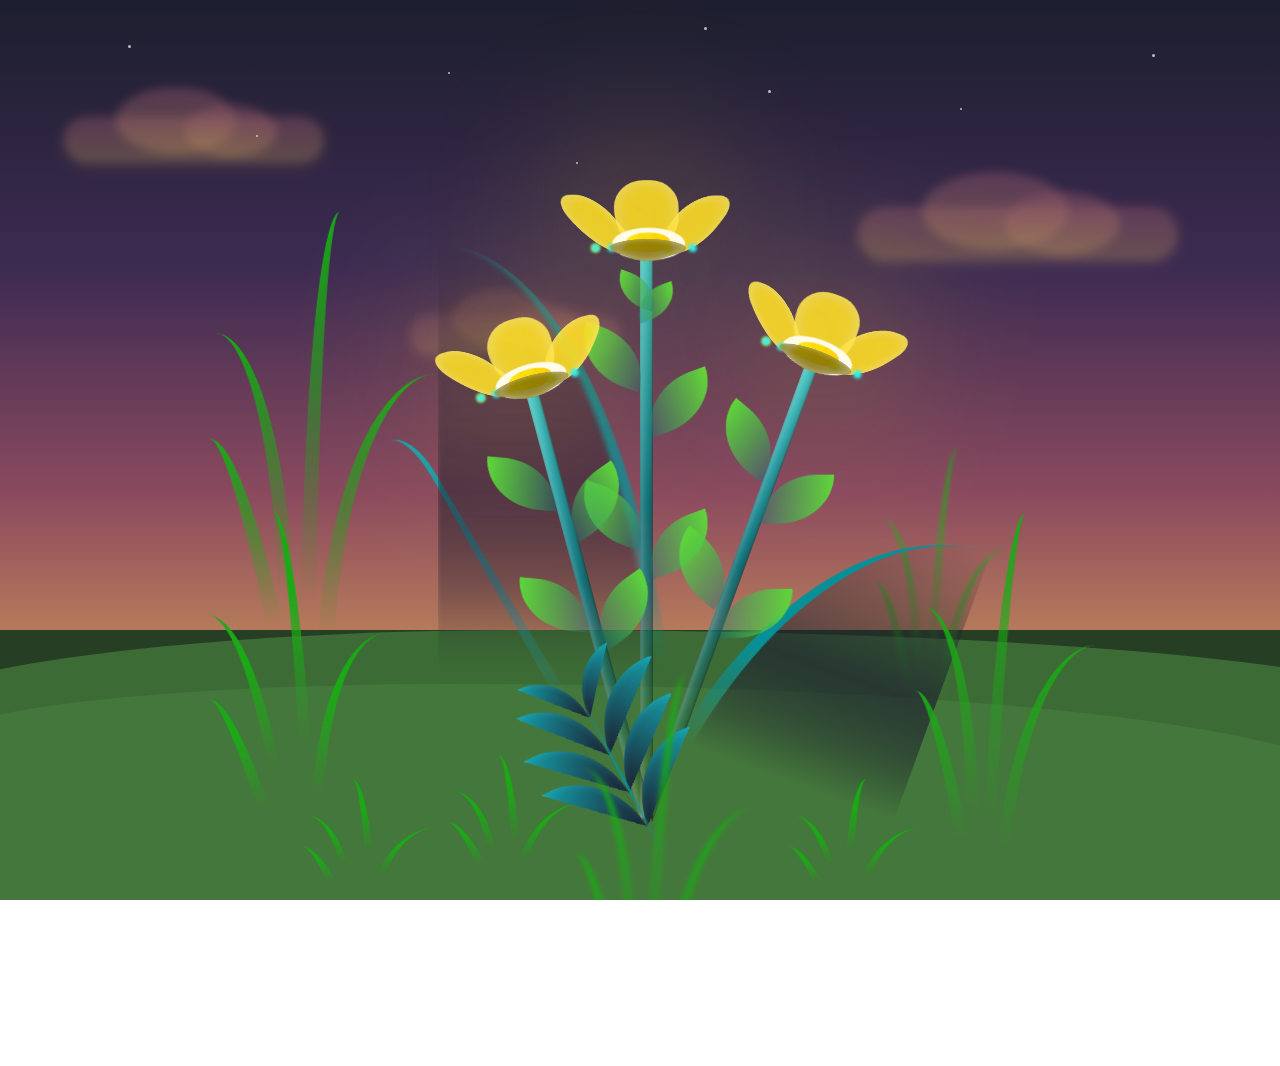
==== flower.html @ b4fe041b "feat: initialize flower garden project with CSS animations and interactive layout structure" ====
<!DOCTYPE html>
<html lang="es">

<head>
  <meta charset="UTF-8">
  <meta name="viewport" content="width=device-width, initial-scale=1.0">
  <meta name="description" content="Un jardín de flores amarillas que crecen solo para ti.">
  <title>Flores para ti 🌼</title>
  <link rel="stylesheet" href="css/flower.css">
  <link rel="preconnect" href="https://fonts.googleapis.com">
  <link rel="preconnect" href="https://fonts.gstatic.com" crossorigin>
  <link
    href="https://fonts.googleapis.com/css2?family=Outfit:wght@300;400;600&family=Playfair+Display:ital,wght@0,500;1,500&display=swap"
    rel="stylesheet">
</head>

<body>
  <!-- ═══════════════════════════════════════════
       ESCENA DE FLORES — ESTILO DaniCodex
       Fondo: cielo atardecer + pasto
       3 flores principales + vegetación decorativa
       Luces flotantes + balanceo 3D
  ═══════════════════════════════════════════ -->

  <!-- Fade-in overlay -->
  <div class="fade-overlay fade-overlay--active" id="fade-overlay" aria-hidden="true"></div>

  <!-- Cielo con estrellas, nubes suaves y aves lejanas -->
  <div class="sky" aria-hidden="true">
    <!-- Nubes suaves de atardecer -->
    <div class="cloud cloud--1"></div>
    <div class="cloud cloud--2"></div>
    <div class="cloud cloud--3"></div>

    <!-- Estrellas sutiles -->
    <div class="star star--1"></div>
    <div class="star star--2"></div>
    <div class="star star--3"></div>
    <div class="star star--4"></div>
    <div class="star star--5"></div>
    <div class="star star--6"></div>
    <div class="star star--7"></div>
    <div class="star star--8"></div>

    <!-- Siluetas de aves a la distancia -->
    <div class="birds">
      <div class="bird bird--1"></div>
      <div class="bird bird--2"></div>
      <div class="bird bird--3"></div>
    </div>
  </div>

  <!-- Pasto decorativo -->
  <div class="grass" aria-hidden="true"></div>

  <!-- ═══ ESCENA DE FLORES ═══ -->
  <div class="flowers" aria-label="Jardín de flores amarillas">

    <!-- ═══ FLOR 1 (izquierda, ligeramente inclinada) ═══ -->
    <div class="flower flower--1">
      <!-- Pétalos + centro + brillo -->
      <div class="flower__leafs flower__leafs--1">
        <div class="flower__leaf flower__leaf--1"></div>
        <div class="flower__leaf flower__leaf--2"></div>
        <div class="flower__leaf flower__leaf--3"></div>
        <div class="flower__leaf flower__leaf--4"></div>
        <div class="flower__white-circle"></div>
        <!-- Luces flotantes -->
        <div class="flower__light flower__light--1"></div>
        <div class="flower__light flower__light--2"></div>
        <div class="flower__light flower__light--3"></div>
        <div class="flower__light flower__light--4"></div>
        <div class="flower__light flower__light--5"></div>
        <div class="flower__light flower__light--6"></div>
        <div class="flower__light flower__light--7"></div>
        <div class="flower__light flower__light--8"></div>
      </div>
      <!-- Tallo + hojas del tallo -->
      <div class="flower__line">
        <div class="flower__line__leaf flower__line__leaf--1"></div>
        <div class="flower__line__leaf flower__line__leaf--2"></div>
        <div class="flower__line__leaf flower__line__leaf--3"></div>
        <div class="flower__line__leaf flower__line__leaf--4"></div>
        <div class="flower__line__leaf flower__line__leaf--5"></div>
        <div class="flower__line__leaf flower__line__leaf--6"></div>
      </div>
    </div>

    <!-- ═══ FLOR 2 (derecha, inclinada) ═══ -->
    <div class="flower flower--2">
      <div class="flower__leafs flower__leafs--2">
        <div class="flower__leaf flower__leaf--1"></div>
        <div class="flower__leaf flower__leaf--2"></div>
        <div class="flower__leaf flower__leaf--3"></div>
        <div class="flower__leaf flower__leaf--4"></div>
        <div class="flower__white-circle"></div>
        <div class="flower__light flower__light--1"></div>
        <div class="flower__light flower__light--2"></div>
        <div class="flower__light flower__light--3"></div>
        <div class="flower__light flower__light--4"></div>
        <div class="flower__light flower__light--5"></div>
        <div class="flower__light flower__light--6"></div>
        <div class="flower__light flower__light--7"></div>
        <div class="flower__light flower__light--8"></div>
      </div>
      <div class="flower__line">
        <div class="flower__line__leaf flower__line__leaf--1"></div>
        <div class="flower__line__leaf flower__line__leaf--2"></div>
        <div class="flower__line__leaf flower__line__leaf--3"></div>
        <div class="flower__line__leaf flower__line__leaf--4"></div>
      </div>
    </div>

    <!-- ═══ FLOR 3 (izquierda, inclinada opuesta) ═══ -->
    <div class="flower flower--3">
      <div class="flower__leafs flower__leafs--3">
        <div class="flower__leaf flower__leaf--1"></div>
        <div class="flower__leaf flower__leaf--2"></div>
        <div class="flower__leaf flower__leaf--3"></div>
        <div class="flower__leaf flower__leaf--4"></div>
        <div class="flower__white-circle"></div>
        <div class="flower__light flower__light--1"></div>
        <div class="flower__light flower__light--2"></div>
        <div class="flower__light flower__light--3"></div>
        <div class="flower__light flower__light--4"></div>
        <div class="flower__light flower__light--5"></div>
        <div class="flower__light flower__light--6"></div>
        <div class="flower__light flower__light--7"></div>
        <div class="flower__light flower__light--8"></div>
      </div>
      <div class="flower__line">
        <div class="flower__line__leaf flower__line__leaf--1"></div>
        <div class="flower__line__leaf flower__line__leaf--2"></div>
        <div class="flower__line__leaf flower__line__leaf--3"></div>
        <div class="flower__line__leaf flower__line__leaf--4"></div>
      </div>
    </div>

    <!-- ═══ VEGETACIÓN DECORATIVA ═══ -->

    <!-- Planta curvada larga a la izquierda -->
    <div class="grow-ans" style="--d: 1.2s">
      <div class="flower__g-long">
        <div class="flower__g-long__top"></div>
        <div class="flower__g-long__bottom"></div>
      </div>
    </div>

    <!-- Ramas curvadas grandes -->
    <div class="grow-ans" style="--d: 2.4s">
      <div class="flower__g-right flower__g-right--1">
        <div class="leaf"></div>
      </div>
    </div>
    <div class="grow-ans" style="--d: 2.8s">
      <div class="flower__g-right flower__g-right--2">
        <div class="leaf"></div>
      </div>
    </div>

    <!-- Planta frontal con hojas alternadas -->
    <div class="grow-ans" style="--d: 2.8s">
      <div class="flower__g-front">
        <div class="flower__g-front__leaf-wrapper flower__g-front__leaf-wrapper--1">
          <div class="flower__g-front__leaf"></div>
        </div>
        <div class="flower__g-front__leaf-wrapper flower__g-front__leaf-wrapper--2">
          <div class="flower__g-front__leaf"></div>
        </div>
        <div class="flower__g-front__leaf-wrapper flower__g-front__leaf-wrapper--3">
          <div class="flower__g-front__leaf"></div>
        </div>
        <div class="flower__g-front__leaf-wrapper flower__g-front__leaf-wrapper--4">
          <div class="flower__g-front__leaf"></div>
        </div>
        <div class="flower__g-front__leaf-wrapper flower__g-front__leaf-wrapper--5">
          <div class="flower__g-front__leaf"></div>
        </div>
        <div class="flower__g-front__leaf-wrapper flower__g-front__leaf-wrapper--6">
          <div class="flower__g-front__leaf"></div>
        </div>
        <div class="flower__g-front__leaf-wrapper flower__g-front__leaf-wrapper--7">
          <div class="flower__g-front__leaf"></div>
        </div>
        <div class="flower__g-front__leaf-wrapper flower__g-front__leaf-wrapper--8">
          <div class="flower__g-front__leaf"></div>
        </div>
        <div class="flower__g-front__line"></div>
      </div>
    </div>

    <!-- Tallos largos distribuidos como arbustos -->
    <div class="long-g long-g--0">
      <div class="grow-ans" style="--d: 3s">
        <div class="leaf leaf--0"></div>
      </div>
      <div class="grow-ans" style="--d: 2.2s">
        <div class="leaf leaf--1"></div>
      </div>
      <div class="grow-ans" style="--d: 3.4s">
        <div class="leaf leaf--2"></div>
      </div>
      <div class="grow-ans" style="--d: 3.6s">
        <div class="leaf leaf--3"></div>
      </div>
    </div>

    <div class="long-g long-g--1">
      <div class="grow-ans" style="--d: 3.6s">
        <div class="leaf leaf--0"></div>
      </div>
      <div class="grow-ans" style="--d: 3.8s">
        <div class="leaf leaf--1"></div>
      </div>
      <div class="grow-ans" style="--d: 4s">
        <div class="leaf leaf--2"></div>
      </div>
      <div class="grow-ans" style="--d: 4.2s">
        <div class="leaf leaf--3"></div>
      </div>
    </div>

    <div class="long-g long-g--2">
      <div class="grow-ans" style="--d: 4s">
        <div class="leaf leaf--0"></div>
      </div>
      <div class="grow-ans" style="--d: 4.2s">
        <div class="leaf leaf--1"></div>
      </div>
      <div class="grow-ans" style="--d: 4.4s">
        <div class="leaf leaf--2"></div>
      </div>
      <div class="grow-ans" style="--d: 4.6s">
        <div class="leaf leaf--3"></div>
      </div>
    </div>

    <div class="long-g long-g--3">
      <div class="grow-ans" style="--d: 4s">
        <div class="leaf leaf--0"></div>
      </div>
      <div class="grow-ans" style="--d: 4.2s">
        <div class="leaf leaf--1"></div>
      </div>
      <div class="grow-ans" style="--d: 3s">
        <div class="leaf leaf--2"></div>
      </div>
      <div class="grow-ans" style="--d: 3.6s">
        <div class="leaf leaf--3"></div>
      </div>
    </div>

    <div class="long-g long-g--4">
      <div class="grow-ans" style="--d: 4s">
        <div class="leaf leaf--0"></div>
      </div>
      <div class="grow-ans" style="--d: 4.2s">
        <div class="leaf leaf--1"></div>
      </div>
      <div class="grow-ans" style="--d: 3s">
        <div class="leaf leaf--2"></div>
      </div>
      <div class="grow-ans" style="--d: 3.6s">
        <div class="leaf leaf--3"></div>
      </div>
    </div>

    <div class="long-g long-g--5">
      <div class="grow-ans" style="--d: 4s">
        <div class="leaf leaf--0"></div>
      </div>
      <div class="grow-ans" style="--d: 4.2s">
        <div class="leaf leaf--1"></div>
      </div>
      <div class="grow-ans" style="--d: 3s">
        <div class="leaf leaf--2"></div>
      </div>
      <div class="grow-ans" style="--d: 3.6s">
        <div class="leaf leaf--3"></div>
      </div>
    </div>

    <div class="long-g long-g--6">
      <div class="grow-ans" style="--d: 4.2s">
        <div class="leaf leaf--0"></div>
      </div>
      <div class="grow-ans" style="--d: 4.4s">
        <div class="leaf leaf--1"></div>
      </div>
      <div class="grow-ans" style="--d: 4.6s">
        <div class="leaf leaf--2"></div>
      </div>
      <div class="grow-ans" style="--d: 4.8s">
        <div class="leaf leaf--3"></div>
      </div>
    </div>

    <div class="long-g long-g--7">
      <div class="grow-ans" style="--d: 3s">
        <div class="leaf leaf--0"></div>
      </div>
      <div class="grow-ans" style="--d: 3.2s">
        <div class="leaf leaf--1"></div>
      </div>
      <div class="grow-ans" style="--d: 3.5s">
        <div class="leaf leaf--2"></div>
      </div>
      <div class="grow-ans" style="--d: 3.6s">
        <div class="leaf leaf--3"></div>
      </div>
    </div>

  </div>

  <!-- Mensaje final -->
  <div class="final-message" id="final-message" aria-live="polite">
    <!-- ✏️ PERSONALIZA: Cambia tu mensaje final aquí -->
    <p class="final-message__text">Espero que este detalle alegre un poco tu dia </p>
  </div>

  <script src="js/anim.js"></script>
</body>

</html>
---- css/flower.css ----
/* ═══════════════════════════════════════════════════════
   flower.css — Escena de flores estilo DaniCodex
   Adaptado con paleta atardecer realista.
   
   TÉCNICAS CLAVE:
   - Pétalos 3D con rotateX/rotateY + perspective
   - Tallo que crece animando height (0→final)
   - Hojas en el tallo con border-radius asimétrico
   - Partículas luminosas flotando desde las flores
   - Vegetación decorativa: ramas curvadas + arbustos
   - Balanceo continuo con rotateX/rotateY
   ═══════════════════════════════════════════════════════ */

/* ─── VARIABLES ──────────────────────────────────────── */
:root {
  /* Paleta cielo atardecer — tonos realistas */
  --color-sky-top: #1c1e2e;
  --color-sky-mid: #3d2b52;
  --color-sky-low: #8b4a5e;
  --color-horizon: #c48a5a;
  --color-sun: #d4a95a;

  /* Color oscuro base (para fondos y sombras) */
  --dark-color: #1c1e2e;

  /* Pasto — tonos apagados */
  --color-grass-1: #263e23;
  --color-grass-2: #3d6b35;
  --color-grass-3: #4e8a45;

  /* Flor */
  --color-petal: #fddd25;
  /* Pétalos amarillos */
  --color-petal-shadow: #7c6901;
  /* Pétalo de sombra */
  --color-center-bg: #fff;
  /* Centro blanco */
  --color-center-pattern: #ffeb12;
  /* Patrón del centro */

  /* Vegetación */
  --color-stem: #14757a;
  /* Tallo oscuro */
  --color-stem-light: #39c6d6;
  /* Tallo claro */
  --color-leaf-green: #159faa;
  /* Hojas del tallo */
  --color-leaf-bright: #5ed639;
  /* Hojas claras */
  --color-leaf-dark: #079097;
  /* Ramas */
  --color-bush: #1aaa15;
  /* Arbustos */

  /* Luces */
  --color-light-warm: rgb(255, 251, 0);
  /* Luces cálidas */
  --color-light-cool: #23f0ff;
  /* Luces frías */

  /* Nubes y aves (detalles de fondo con mayor contraste y visibilidad) */
  --color-cloud-top: rgba(150, 85, 110, 0.45);
  /* Malva atardecer visible */
  --color-cloud-bottom: rgba(212, 169, 90, 0.32);
  /* Brillo cálido horizonte */
  --color-bird: rgba(25, 18, 35, 0.82);
  /* Silueta de ave nítida y visible */

  /* Estrellas */
  --color-star: rgba(255, 255, 255, 0.7);

  /* Texto */
  --color-text: #f0e6d3;
  --color-text-glow: rgba(212, 169, 90, 0.4);

  /* Tiempos */
  --fl-speed: 0.8s;
  /* Velocidad floración hojas tallo */
  --duration-message: 1.5s;

  /* Tipografía */
  --font-body: 'Outfit', sans-serif;
  --font-accent: 'Playfair Display', serif;
}

/* ─── RESET ──────────────────────────────────────────── */
*,
*::after,
*::before {
  padding: 0;
  margin: 0;
  box-sizing: border-box;
}

/* ─── BODY ───────────────────────────────────────────── */
html,
body {
  height: 100%;
  overflow: hidden;
}

body {
  font-family: var(--font-body);
  color: var(--color-text);
  display: flex;
  align-items: flex-end;
  justify-content: center;
  min-height: 100vh;
  background: linear-gradient(180deg,
      var(--color-sky-top) 0%,
      var(--color-sky-mid) 30%,
      var(--color-sky-low) 55%,
      var(--color-horizon) 75%,
      var(--color-sun) 100%);
  background-attachment: fixed;
  overflow: hidden;
  perspective: 1000px;
  /* Habilita 3D para los hijos */
}

/* ─── OVERLAY FADE-IN ────────────────────────────────── */
.fade-overlay {
  position: fixed;
  inset: 0;
  background: var(--dark-color);
  z-index: 999;
  pointer-events: none;
  opacity: 0;
  transition: opacity 0.8s ease;
}

.fade-overlay--active {
  opacity: 1;
}

/* ─── CIELO: ESTRELLAS ───────────────────────────────── */
.sky {
  position: fixed;
  inset: 0;
  pointer-events: none;
  z-index: 0;
}

.star {
  position: absolute;
  width: 3px;
  height: 3px;
  background: var(--color-star);
  border-radius: 50%;
  animation: twinkle 3s ease-in-out infinite alternate;
}

.star--1 {
  top: 5%;
  left: 10%;
  animation-delay: 0s;
}

.star--2 {
  top: 8%;
  left: 35%;
  animation-delay: 0.5s;
  width: 2px;
  height: 2px;
}

.star--3 {
  top: 3%;
  left: 55%;
  animation-delay: 1.2s;
}

.star--4 {
  top: 12%;
  left: 75%;
  animation-delay: 0.8s;
  width: 2px;
  height: 2px;
}

.star--5 {
  top: 6%;
  left: 90%;
  animation-delay: 1.5s;
}

.star--6 {
  top: 15%;
  left: 20%;
  animation-delay: 2s;
  width: 2px;
  height: 2px;
}

.star--7 {
  top: 10%;
  left: 60%;
  animation-delay: 0.3s;
}

.star--8 {
  top: 18%;
  left: 45%;
  animation-delay: 1.8s;
  width: 2px;
  height: 2px;
}

@keyframes twinkle {
  0% {
    opacity: 0.3;
    transform: scale(1);
  }

  100% {
    opacity: 1;
    transform: scale(1.3);
  }
}

/* ─── CIELO: NUBES DE ATARDECER (FORMAS ORGÁNICAS) ────── 
   Nubes esponjosas compuestas con cúpulas redondeadas 
   (::before y ::after) y gradientes cálidos de atardecer.
   ──────────────────────────────────────────────────────── */
.cloud {
  position: absolute;
  border-radius: 50px;
  background: linear-gradient(180deg,
      var(--color-cloud-top) 0%,
      var(--color-cloud-bottom) 100%);
  filter: blur(5px);
  pointer-events: none;
  opacity: 0.92;
  box-shadow: 0 4px 18px rgba(195, 125, 85, 0.15);
}

/* Lóbulos redondeados que dan volumen y forma de nube real */
.cloud::before {
  content: '';
  position: absolute;
  bottom: 20%;
  left: 20%;
  width: 46%;
  height: 145%;
  background: inherit;
  border-radius: 50%;
}

.cloud::after {
  content: '';
  position: absolute;
  bottom: 12%;
  right: 18%;
  width: 36%;
  height: 115%;
  background: inherit;
  border-radius: 50%;
}

/* Nube 1: zona media-alta izquierda */
.cloud--1 {
  top: 13%;
  left: 5%;
  width: clamp(160px, 24vw, 260px);
  height: clamp(30px, 4.2vw, 46px);
  animation: cloudDrift1 45s ease-in-out infinite alternate;
}

/* Nube 2: más ancha, zona media derecha */
.cloud--2 {
  top: 23%;
  right: 8%;
  width: clamp(190px, 28vw, 320px);
  height: clamp(36px, 5vw, 54px);
  animation: cloudDrift2 55s ease-in-out infinite alternate;
}

/* Nube 3: suave, flotando en plano medio */
.cloud--3 {
  top: 35%;
  left: 32%;
  width: clamp(130px, 19vw, 210px);
  height: clamp(26px, 3.8vw, 40px);
  opacity: 0.75;
  animation: cloudDrift3 40s ease-in-out infinite alternate;
}

@keyframes cloudDrift1 {
  0% {
    transform: translateX(0);
  }

  100% {
    transform: translateX(45px);
  }
}

@keyframes cloudDrift2 {
  0% {
    transform: translateX(0);
  }

  100% {
    transform: translateX(-40px);
  }
}

@keyframes cloudDrift3 {
  0% {
    transform: translateX(0);
  }

  100% {
    transform: translateX(30px);
  }
}

/* ─── CIELO: SILUETAS DE AVES A LA DISTANCIA ─────────── 
   Siluetas oscuras y nítidas en formación de vuelo.
   Aleteo visible con sombra sutil para contraste.
   ──────────────────────────────────────────────────────── */
.birds {
  position: absolute;
  inset: 0;
  pointer-events: none;
  overflow: hidden;
  z-index: 1;
}

.bird {
  position: absolute;
  width: 18px;
  height: 10px;
  opacity: 0;
  animation: birdFlight 28s linear infinite;
  filter: drop-shadow(0 1px 2px rgba(0, 0, 0, 0.35));
}

/* Alas dibujadas con bordes curvados y trazo más visible */
.bird::before,
.bird::after {
  content: '';
  position: absolute;
  top: 0;
  width: 9px;
  height: 6px;
  border-top: 2.2px solid var(--color-bird);
  border-radius: 50% 50% 0 0;
}

/* Ala izquierda */
.bird::before {
  left: 0;
  transform-origin: right bottom;
  animation: birdFlapLeft 0.65s ease-in-out infinite alternate;
}

/* Ala derecha */
.bird::after {
  right: 0;
  transform-origin: left bottom;
  animation: birdFlapRight 0.65s ease-in-out infinite alternate;
}

/* Formación escalonada */
.bird--1 {
  top: 15%;
  --bird-scale: 1;
  animation-delay: 0s;
}

.bird--2 {
  top: 18%;
  --bird-scale: 0.78;
  animation-delay: 1.4s;
}

.bird--3 {
  top: 13.5%;
  --bird-scale: 0.6;
  animation-delay: 2.8s;
}

/* Aleteo */
@keyframes birdFlapLeft {
  0% {
    transform: rotate(-24deg);
  }

  100% {
    transform: rotate(26deg);
  }
}

@keyframes birdFlapRight {
  0% {
    transform: rotate(24deg);
  }

  100% {
    transform: rotate(-26deg);
  }
}

/* Desplazamiento horizontal a través del cielo con buena visibilidad */
@keyframes birdFlight {
  0% {
    left: -40px;
    opacity: 0;
    transform: translateY(0) scale(var(--bird-scale, 1));
  }

  6% {
    opacity: 0.95;
  }

  50% {
    transform: translateY(-14px) scale(var(--bird-scale, 1));
  }

  92% {
    opacity: 0.95;
  }

  100% {
    left: 105vw;
    opacity: 0;
    transform: translateY(8px) scale(var(--bird-scale, 1));
  }
}

/* ─── PASTO ──────────────────────────────────────────── */
.grass {
  position: fixed;
  bottom: 0;
  left: 0;
  right: 0;
  height: 30vh;
  z-index: 1;
  pointer-events: none;
  background: var(--color-grass-1);
}

.grass::before {
  content: '';
  position: absolute;
  bottom: 0;
  left: -10%;
  width: 120%;
  height: 100%;
  background: var(--color-grass-2);
  border-radius: 60% 80% 0 0 / 50% 40% 0 0;
}

.grass::after {
  content: '';
  position: absolute;
  bottom: 0;
  left: -5%;
  width: 110%;
  height: 80%;
  background: var(--color-grass-3);
  border-radius: 40% 70% 0 0 / 30% 50% 0 0;
  opacity: 0.4;
}


/* ═══════════════════════════════════════════════════════
   FLORES PRINCIPALES
   Cada flor tiene: pétalos 3D + centro texturizado +
   luces flotantes + tallo que crece + hojas del tallo
   ═══════════════════════════════════════════════════════ */

.flowers {
  position: relative;
  transform: scale(0.9);
  z-index: 2;
}

@media (max-width: 600px) {
  .flowers {
    transform: scale(1.0);
    margin-bottom: 35%;
  }
}

/* ─── Contenedor de cada flor ────────────────────────── */
.flower {
  position: absolute;
  bottom: 10vmin;
  transform-origin: bottom center;
  z-index: 10;
}

/* ─── FLOR 1 — central, balanceo suave ───────────────── */
.flower--1 {
  animation: moving-flower-1 4s linear infinite;
}

.flower--1 .flower__line {
  height: 70vmin;
  animation-delay: 0.3s;
}

.flower--1 .flower__line__leaf--1 {
  animation: blooming-leaf-right var(--fl-speed) 1.6s backwards;
}

.flower--1 .flower__line__leaf--2 {
  animation: blooming-leaf-right var(--fl-speed) 1.4s backwards;
}

.flower--1 .flower__line__leaf--3 {
  animation: blooming-leaf-left var(--fl-speed) 1.2s backwards;
}

.flower--1 .flower__line__leaf--4 {
  animation: blooming-leaf-left var(--fl-speed) 1s backwards;
}

.flower--1 .flower__line__leaf--5 {
  animation: blooming-leaf-right var(--fl-speed) 1.8s backwards;
}

.flower--1 .flower__line__leaf--6 {
  animation: blooming-leaf-left var(--fl-speed) 2s backwards;
}

/* ─── FLOR 2 — derecha, inclinada ────────────────────── */
.flower--2 {
  left: 50%;
  transform: rotate(20deg);
  animation: moving-flower-2 4s linear infinite;
}

.flower--2 .flower__line {
  height: 60vmin;
  animation-delay: 0.6s;
}

.flower--2 .flower__line__leaf--1 {
  animation: blooming-leaf-right var(--fl-speed) 1.9s backwards;
}

.flower--2 .flower__line__leaf--2 {
  animation: blooming-leaf-right var(--fl-speed) 1.7s backwards;
}

.flower--2 .flower__line__leaf--3 {
  animation: blooming-leaf-left var(--fl-speed) 1.5s backwards;
}

.flower--2 .flower__line__leaf--4 {
  animation: blooming-leaf-left var(--fl-speed) 1.3s backwards;
}

/* ─── FLOR 3 — izquierda, inclinada opuesta ──────────── */
.flower--3 {
  left: 50%;
  transform: rotate(-15deg);
  animation: moving-flower-3 4s linear infinite;
}

.flower--3 .flower__line {
  animation-delay: 0.9s;
}

.flower--3 .flower__line__leaf--1 {
  animation: blooming-leaf-right var(--fl-speed) 2.5s backwards;
}

.flower--3 .flower__line__leaf--2 {
  animation: blooming-leaf-right var(--fl-speed) 2.3s backwards;
}

.flower--3 .flower__line__leaf--3 {
  animation: blooming-leaf-left var(--fl-speed) 2.1s backwards;
}

.flower--3 .flower__line__leaf--4 {
  animation: blooming-leaf-left var(--fl-speed) 1.9s backwards;
}


/* ═══════════════════════════════════════════════════════
   PÉTALOS 3D
   4 pétalos por flor + 1 pétalo de sombra.
   Usan rotateX/rotateY para crear profundidad 3D.
   El contenedor .flower__leafs escala de 0→1 (blooming).
   ═══════════════════════════════════════════════════════ */

.flower__leafs {
  position: relative;
  animation: blooming-flower 2s backwards;
}

/* Retraso escalonado por flor */
.flower__leafs--1 {
  animation-delay: 1.1s;
}

.flower__leafs--2 {
  animation-delay: 1.4s;
}

.flower__leafs--3 {
  animation-delay: 1.7s;
}

/* Brillo difuso detrás de la flor (pseudo-elemento) */
.flower__leafs::after {
  content: "";
  position: absolute;
  left: 0;
  top: 0;
  transform: translate(-50%, -100%);
  width: 8vmin;
  height: 8vmin;
  background-color: var(--color-petal);
  filter: blur(10vmin);
}

/* ─── Cada pétalo ─────────────────────────────────────── 
   Forma orgánica con border-radius asimétrico.
   rotateX/rotateY crean la perspectiva 3D.
   ──────────────────────────────────────────────────────── */
.flower__leaf {
  position: absolute;
  bottom: 0;
  left: 50%;
  width: 8vmin;
  height: 11vmin;
  border-radius: 51% 49% 47% 53% / 44% 45% 55% 69%;
  background-color: var(--color-petal);
  transform-origin: bottom center;
  opacity: 0.9;
  box-shadow: inset 0 0 2vmin rgba(255, 255, 255, 0.5);
}

/* Pétalo 1: frente-derecha */
.flower__leaf--1 {
  transform: translate(-10%, 1%) rotateY(40deg) rotateX(-50deg);
}

/* Pétalo 2: arriba-centro */
.flower__leaf--2 {
  transform: translate(-50%, -4%) rotateX(40deg);
}

/* Pétalo 3: frente-izquierda */
.flower__leaf--3 {
  transform: translate(-90%, 0%) rotateY(45deg) rotateX(50deg);
}

/* Pétalo 4: sombra inferior (más oscuro, más pequeño) */
.flower__leaf--4 {
  width: 8vmin;
  height: 8vmin;
  transform-origin: bottom left;
  border-radius: 4vmin 10vmin 4vmin 4vmin;
  transform: translate(0%, 18%) rotateX(70deg) rotate(-43deg);
  background-color: var(--color-petal-shadow);
  z-index: 1;
  opacity: 0.8;
}


/* ═══════════════════════════════════════════════════════
   CENTRO DE LA FLOR
   Círculo blanco con textura de líneas finas
   (repeating-linear-gradient) simulando semillas.
   ═══════════════════════════════════════════════════════ */

.flower__white-circle {
  position: absolute;
  left: -3.5vmin;
  top: -3vmin;
  width: 9vmin;
  height: 4vmin;
  border-radius: 50%;
  background-color: var(--color-center-bg);
}

.flower__white-circle::after {
  content: "";
  position: absolute;
  left: 50%;
  top: 45%;
  transform: translate(-50%, -50%);
  width: 60%;
  height: 60%;
  border-radius: inherit;
  background-image:
    repeating-linear-gradient(135deg, rgba(0, 0, 0, 0.03) 0px, rgba(0, 0, 0, 0.03) 1px, transparent 1px, transparent 12px),
    repeating-linear-gradient(45deg, rgba(0, 0, 0, 0.03) 0px, rgba(0, 0, 0, 0.03) 1px, transparent 1px, transparent 12px),
    repeating-linear-gradient(67.5deg, rgba(0, 0, 0, 0.03) 0px, rgba(0, 0, 0, 0.03) 1px, transparent 1px, transparent 12px),
    linear-gradient(90deg, var(--color-center-pattern), #ffce00);
}


/* ═══════════════════════════════════════════════════════
   TALLO
   Crece de 0→height con la animación grow-flower-tree.
   Gradiente lateral para dar volumen cilíndrico.
   ═══════════════════════════════════════════════════════ */

.flower__line {
  height: 55vmin;
  width: 1.5vmin;
  background-image:
    linear-gradient(to left, rgba(0, 0, 0, 0.2), transparent, rgba(255, 255, 255, 0.2)),
    linear-gradient(to top, transparent 10%, var(--color-stem), var(--color-stem-light));
  box-shadow: inset 0 0 2px rgba(0, 0, 0, 0.5);
  animation: grow-flower-tree 4s backwards;
}


/* ═══════════════════════════════════════════════════════
   HOJAS DEL TALLO
   Formas redondeadas con border-radius grandes,
   alternando izquierda y derecha a distintas alturas.
   ═══════════════════════════════════════════════════════ */

.flower__line__leaf {
  --w: 7vmin;
  --h: calc(var(--w) + 2vmin);
  position: absolute;
  top: 20%;
  left: 90%;
  width: var(--w);
  height: var(--h);
  border-top-right-radius: var(--h);
  border-bottom-left-radius: var(--h);
  background-image: linear-gradient(to top, rgba(20, 117, 122, 0.4), var(--color-leaf-bright));
}

/* Hojas derechas */
.flower__line__leaf--1 {
  transform: rotate(70deg) rotateY(30deg);
}

.flower__line__leaf--2 {
  top: 45%;
  transform: rotate(70deg) rotateY(30deg);
}

.flower__line__leaf--5 {
  top: 0;
  transform-origin: left;
  transform: rotate(70deg) rotateY(30deg) scale(0.6);
}

/* Hojas izquierdas (espejo) */
.flower__line__leaf--3,
.flower__line__leaf--4,
.flower__line__leaf--6 {
  border-top-right-radius: 0;
  border-bottom-left-radius: 0;
  border-top-left-radius: var(--h);
  border-bottom-right-radius: var(--h);
  left: -460%;
  top: 12%;
  transform: rotate(-70deg) rotateY(30deg);
}

.flower__line__leaf--4 {
  top: 40%;
}

.flower__line__leaf--6 {
  top: -2%;
  left: -450%;
  transform-origin: right;
  transform: rotate(-70deg) rotateY(30deg) scale(0.6);
}


/* ═══════════════════════════════════════════════════════
   LUCES FLOTANTES
   Partículas luminosas que suben flotando desde la flor.
   Colores alternos: cálido (amarillo) y frío (cyan).
   ═══════════════════════════════════════════════════════ */

.flower__light {
  position: absolute;
  bottom: 0;
  width: 1vmin;
  height: 1vmin;
  background-color: var(--color-light-warm);
  border-radius: 50%;
  filter: blur(0.2vmin);
  animation: light-ans 4s linear infinite backwards;
}

.flower__light:nth-child(odd) {
  background-color: var(--color-light-cool);
}

.flower__light--1 {
  left: -2vmin;
  animation-delay: 1s;
}

.flower__light--2 {
  left: 3vmin;
  animation-delay: 0.5s;
}

.flower__light--3 {
  left: -6vmin;
  animation-delay: 0.3s;
}

.flower__light--4 {
  left: 6vmin;
  animation-delay: 0.9s;
}

.flower__light--5 {
  left: -1vmin;
  animation-delay: 1.5s;
}

.flower__light--6 {
  left: -4vmin;
  animation-delay: 3s;
}

.flower__light--7 {
  left: 3vmin;
  animation-delay: 2s;
}

.flower__light--8 {
  left: -6vmin;
  animation-delay: 3.5s;
}


/* ═══════════════════════════════════════════════════════
   VEGETACIÓN DECORATIVA
   Ramas curvadas, plantas frontales, arbustos —
   dan la sensación de un jardín completo.
   ═══════════════════════════════════════════════════════ */

/* ─── Planta curvada larga (izquierda) ───────────────── */
.flower__g-long {
  --w: 2vmin;
  --h: 6vmin;
  --c: var(--color-leaf-green);
  position: absolute;
  bottom: 10vmin;
  left: -3vmin;
  transform-origin: bottom center;
  transform: rotate(-30deg) rotateY(-20deg);
  display: flex;
  flex-direction: column;
  align-items: flex-end;
  animation: flower-g-long-ans 3s linear infinite;
}

.flower__g-long__top {
  width: calc(var(--w) + 1vmin);
  height: var(--h);
  border-top-right-radius: 100%;
  border-right: 0.7vmin solid var(--c);
  transform: translate(-0.7vmin, 1vmin);
}

.flower__g-long__bottom {
  width: var(--w);
  height: 50vmin;
  transform-origin: bottom center;
  background-image: linear-gradient(to top, transparent 30%, var(--c));
  box-shadow: inset 0 0 2px rgba(0, 0, 0, 0.5);
  clip-path: polygon(35% 0, 65% 1%, 100% 100%, 0% 100%);
}

/* ─── Ramas curvadas grandes ─────────────────────────── */
.flower__g-right {
  position: absolute;
  bottom: 6vmin;
  left: -2vmin;
  transform-origin: bottom left;
  transform: rotate(20deg);
}

.flower__g-right .leaf {
  width: 30vmin;
  height: 50vmin;
  border-top-left-radius: 100%;
  border-left: 2vmin solid var(--color-leaf-dark);
  background-image: linear-gradient(to bottom, transparent, var(--dark-color) 60%);
  -webkit-mask-image: linear-gradient(to top, transparent 30%, var(--color-leaf-dark) 60%);
  mask-image: linear-gradient(to top, transparent 30%, var(--color-leaf-dark) 60%);
}

.flower__g-right--1 {
  animation: flower-g-right-ans 2.5s linear infinite;
}

.flower__g-right--2 {
  left: 5vmin;
  transform: rotateY(-180deg);
  animation: flower-g-right-ans--2 3s linear infinite;
}

.flower__g-right--2 .leaf {
  height: 75vmin;
  filter: blur(0.3vmin);
  opacity: 0.8;
}

/* ─── Planta frontal con hojas alternadas ────────────── */
.flower__g-front {
  position: absolute;
  bottom: 6vmin;
  left: 2.5vmin;
  z-index: 100;
  transform-origin: bottom center;
  transform: rotate(-28deg) rotateY(30deg) scale(1.04);
  animation: flower__g-front-ans 2s linear infinite;
}

.flower__g-front__line {
  width: 0.3vmin;
  height: 20vmin;
  background-image: linear-gradient(to top, transparent, var(--color-leaf-dark), transparent);
  position: relative;
}

.flower__g-front__leaf-wrapper {
  position: absolute;
  top: 0;
  left: 0;
  transform-origin: bottom left;
  transform: rotate(10deg);
}

.flower__g-front__leaf-wrapper:nth-child(even) {
  left: 0;
  transform: rotateY(-180deg) rotate(5deg);
  animation: flower__g-front__leaf-left-ans 1s ease-in backwards;
}

.flower__g-front__leaf-wrapper:nth-child(odd) {
  animation: flower__g-front__leaf-ans 1s ease-in backwards;
}

.flower__g-front__leaf-wrapper--1 {
  top: -8vmin;
  transform: scale(0.7);
  animation: flower__g-front__leaf-ans 1s 5.5s ease-in backwards !important;
}

.flower__g-front__leaf-wrapper--2 {
  top: -8vmin;
  transform: rotateY(-180deg) scale(0.7) !important;
  animation: flower__g-front__leaf-left-ans-2 1s 5.2s ease-in backwards !important;
}

.flower__g-front__leaf-wrapper--3 {
  top: -3vmin;
  animation: flower__g-front__leaf-ans 1s 4.9s ease-in backwards !important;
}

.flower__g-front__leaf-wrapper--4 {
  top: -3vmin;
  transform: rotateY(-180deg) scale(0.9) !important;
  animation: flower__g-front__leaf-left-ans-2 1s 4.6s ease-in backwards !important;
}

.flower__g-front__leaf-wrapper--5,
.flower__g-front__leaf-wrapper--6 {
  top: 2vmin;
}

.flower__g-front__leaf-wrapper--5 {
  animation-delay: 4.3s !important;
}

.flower__g-front__leaf-wrapper--6 {
  animation-delay: 4.1s !important;
}

.flower__g-front__leaf-wrapper--7,
.flower__g-front__leaf-wrapper--8 {
  top: 6.5vmin;
}

.flower__g-front__leaf-wrapper--7 {
  animation-delay: 3.8s !important;
}

.flower__g-front__leaf-wrapper--8 {
  animation-delay: 3.5s !important;
}

.flower__g-front__leaf {
  width: 10vmin;
  height: 10vmin;
  border-radius: 100% 0% 0% 100% / 100% 100% 0% 0%;
  box-shadow: inset 0 2px 1vmin hsla(184deg, 97%, 58%, 0.2);
  background-image:
    linear-gradient(to bottom left, transparent, var(--dark-color)),
    linear-gradient(to bottom right, var(--color-leaf-green) 50%, transparent 50%);
  -webkit-mask-image: linear-gradient(to bottom right, var(--color-leaf-green) 50%, transparent 50%);
  mask-image: linear-gradient(to bottom right, var(--color-leaf-green) 50%, transparent 50%);
}


/* ─── Arbustos de hojas alargadas (long-g) ───────────── */
.long-g {
  position: absolute;
  bottom: 25vmin;
  left: -42vmin;
  transform-origin: bottom left;
}

.long-g .leaf {
  --w: 15vmin;
  --h: 40vmin;
  --c: var(--color-bush);
  position: absolute;
  bottom: 0;
  width: var(--w);
  height: var(--h);
  border-top-left-radius: 100%;
  border-left: 2vmin solid var(--c);
  -webkit-mask-image: linear-gradient(to top, transparent 20%, var(--dark-color));
  mask-image: linear-gradient(to top, transparent 20%, var(--dark-color));
  transform-origin: bottom center;
}

.long-g .leaf--0 {
  left: 2vmin;
  animation: leaf-ans-1 4s linear infinite;
}

.long-g .leaf--1 {
  --w: 5vmin;
  --h: 60vmin;
  animation: leaf-ans-1 4s linear infinite;
}

.long-g .leaf--2 {
  --w: 10vmin;
  --h: 40vmin;
  left: -0.5vmin;
  bottom: 5vmin;
  transform-origin: bottom left;
  transform: rotateY(-180deg);
  animation: leaf-ans-2 3s linear infinite;
}

.long-g .leaf--3 {
  --w: 5vmin;
  --h: 30vmin;
  left: -1vmin;
  bottom: 3.2vmin;
  transform-origin: bottom left;
  transform: rotate(-10deg) rotateY(-180deg);
  animation: leaf-ans-3 3s linear infinite;
}

/* Posiciones de cada arbusto */
.long-g--1 {
  bottom: 0;
  transform: scale(0.8) rotate(-5deg);
}

.long-g--1 .leaf {
  -webkit-mask-image: linear-gradient(to top, transparent 40%, var(--color-leaf-dark) 80%) !important;
}

.long-g--1 .leaf--1 {
  --w: 5vmin;
  --h: 60vmin;
  left: -2vmin;
  transform: rotate(3deg) rotateY(-180deg);
}

.long-g--2,
.long-g--3 {
  bottom: -3vmin;
  left: -35vmin;
  transform-origin: center;
  transform: scale(0.6) rotateX(60deg);
}

.long-g--2 .leaf,
.long-g--3 .leaf {
  -webkit-mask-image: linear-gradient(to top, transparent 50%, var(--color-leaf-dark) 80%) !important;
}

.long-g--2 .leaf--1,
.long-g--3 .leaf--1 {
  left: -1vmin;
  transform: rotateY(-180deg);
}

.long-g--3 {
  left: -17vmin;
  bottom: 0;
}

.long-g--3 .leaf {
  -webkit-mask-image: linear-gradient(to top, transparent 40%, var(--color-leaf-dark) 80%) !important;
}

.long-g--4 {
  left: 25vmin;
  bottom: -3vmin;
  transform-origin: center;
  transform: scale(0.6) rotateX(60deg);
}

.long-g--4 .leaf {
  -webkit-mask-image: linear-gradient(to top, transparent 50%, var(--color-leaf-dark) 80%) !important;
}

.long-g--5 {
  left: 42vmin;
  bottom: 0;
  transform: scale(0.8) rotate(2deg);
}

.long-g--6 {
  left: 0;
  bottom: -20vmin;
  z-index: 100;
  filter: blur(0.3vmin);
  transform: scale(0.8) rotate(2deg);
}

.long-g--7 {
  left: 35vmin;
  bottom: 20vmin;
  z-index: -1;
  filter: blur(0.3vmin);
  transform: scale(0.6) rotate(2deg);
  opacity: 0.7;
}


/* ═══════════════════════════════════════════════════════
   ANIMACIÓN GENÉRICA grow-ans
   Usada por la vegetación decorativa con --d como delay.
   ═══════════════════════════════════════════════════════ */

.grow-ans {
  animation: grow-ans 2s var(--d) backwards;
}


/* ═══════════════════════════════════════════════════════
   TODOS LOS @KEYFRAMES
   ═══════════════════════════════════════════════════════ */

/* Tallo crece (height: 0 → auto) */
@keyframes grow-flower-tree {
  0% {
    height: 0;
    border-radius: 1vmin;
  }
}

/* Flor se abre (scale: 0 → 1) */
@keyframes blooming-flower {
  0% {
    transform: scale(0);
  }
}

/* Hojas del tallo salen (scale: 0 → final) */
@keyframes blooming-leaf-right {
  0% {
    transform-origin: left;
    transform: rotate(70deg) rotateY(30deg) scale(0);
  }
}

@keyframes blooming-leaf-left {
  0% {
    transform-origin: right;
    transform: rotate(-70deg) rotateY(30deg) scale(0);
  }
}

/* Luces flotantes suben serpenteando */
@keyframes light-ans {
  0% {
    opacity: 0;
    transform: translateY(0);
  }

  25% {
    opacity: 1;
    transform: translateY(-5vmin) translateX(-2vmin);
  }

  50% {
    opacity: 1;
    transform: translateY(-15vmin) translateX(2vmin);
    filter: blur(0.2vmin);
  }

  75% {
    transform: translateY(-20vmin) translateX(-2vmin);
    filter: blur(0.2vmin);
  }

  100% {
    transform: translateY(-30vmin);
    opacity: 0;
    filter: blur(1vmin);
  }
}

/* Balanceo de flores */
@keyframes moving-flower-1 {

  0%,
  100% {
    transform: rotate(2deg);
  }

  50% {
    transform: rotate(-2deg);
  }
}

@keyframes moving-flower-2 {

  0%,
  100% {
    transform: rotate(18deg);
  }

  50% {
    transform: rotate(14deg);
  }
}

@keyframes moving-flower-3 {

  0%,
  100% {
    transform: rotate(-18deg);
  }

  50% {
    transform: rotate(-20deg) rotateY(-10deg);
  }
}

/* Balanceo de vegetación */
@keyframes flower-g-long-ans {

  0%,
  100% {
    transform: rotate(-30deg) rotateY(-20deg);
  }

  50% {
    transform: rotate(-32deg) rotateY(-20deg);
  }
}

@keyframes flower-g-right-ans {

  0%,
  100% {
    transform: rotate(20deg);
  }

  50% {
    transform: rotate(24deg) rotateX(-20deg);
  }
}

@keyframes flower-g-right-ans--2 {

  0%,
  100% {
    transform: rotateY(-180deg) rotate(0deg) rotateX(-20deg);
  }

  50% {
    transform: rotateY(-180deg) rotate(6deg) rotateX(-20deg);
  }
}

@keyframes flower__g-front-ans {

  0%,
  100% {
    transform: rotate(-28deg) rotateY(30deg) scale(1.04);
  }

  50% {
    transform: rotate(-35deg) rotateY(40deg) scale(1.04);
  }
}

/* Hojas de planta frontal */
@keyframes flower__g-front__leaf-ans {
  0% {
    transform: rotate(10deg) scale(0);
  }
}

@keyframes flower__g-front__leaf-left-ans {
  0% {
    transform: rotateY(-180deg) rotate(5deg) scale(0);
  }
}

@keyframes flower__g-front__leaf-left-ans-2 {
  0% {
    transform: rotateY(-180deg) scale(0);
  }
}

/* Arbustos balanceándose */
@keyframes leaf-ans-1 {

  0%,
  100% {
    transform: rotate(-5deg) scale(1);
  }

  50% {
    transform: rotate(5deg) scale(1.1);
  }
}

@keyframes leaf-ans-2 {

  0%,
  100% {
    transform: rotateY(-180deg) rotate(5deg);
  }

  50% {
    transform: rotateY(-180deg) rotate(0deg) scale(1.1);
  }
}

@keyframes leaf-ans-3 {

  0%,
  100% {
    transform: rotate(-10deg) rotateY(-180deg);
  }

  50% {
    transform: rotate(-20deg) rotateY(-180deg);
  }
}

/* Crecimiento genérico */
@keyframes grow-ans {
  0% {
    transform: scale(0);
    opacity: 0;
  }
}


/* ═══════════════════════════════════════════════════════
   MENSAJE FINAL + AUDIO TOGGLE
   ═══════════════════════════════════════════════════════ */

.final-message {
  position: fixed;
  bottom: 8vh;
  left: 50%;
  transform: translateX(-50%);
  z-index: 100;
  text-align: center;
  width: 90%;
  max-width: 500px;
  opacity: 0;
  transition: opacity var(--duration-message) ease;
  pointer-events: none;
}

.final-message--visible {
  opacity: 1;
  pointer-events: auto;
}

.final-message__text {
  font-family: var(--font-accent);
  font-size: clamp(1.2rem, 4vw, 1.8rem);
  font-weight: 500;
  font-style: italic;
  line-height: 1.6;
  text-shadow: 0 0 20px var(--color-text-glow);
}

.audio-toggle {
  position: fixed;
  top: 1.5rem;
  right: 1.5rem;
  z-index: 200;
  width: 48px;
  height: 48px;
  border: 1.5px solid rgba(255, 255, 255, 0.3);
  border-radius: 50%;
  background: rgba(0, 0, 0, 0.3);
  backdrop-filter: blur(8px);
  -webkit-backdrop-filter: blur(8px);
  cursor: pointer;
  display: flex;
  align-items: center;
  justify-content: center;
  transition: background 0.3s ease, transform 0.3s ease;
}

.audio-toggle:hover {
  background: rgba(0, 0, 0, 0.5);
  transform: scale(1.1);
}

.audio-toggle__icon {
  font-size: 1.3rem;
  line-height: 1;
}


/* ─── RESPONSIVE ─────────────────────────────────────── */
@media (max-width: 480px) {
  .grass {
    height: 25vh;
  }

  .final-message {
    bottom: 5vh;
  }

  .audio-toggle {
    top: 1rem;
    right: 1rem;
    width: 40px;
    height: 40px;
  }
}

/* ─── ACCESIBILIDAD: REDUCED MOTION ──────────────────── */
@media (prefers-reduced-motion: reduce) {

  *,
  *::before,
  *::after {
    animation-duration: 0.01ms !important;
    animation-iteration-count: 1 !important;
    transition-duration: 0.01ms !important;
  }
}
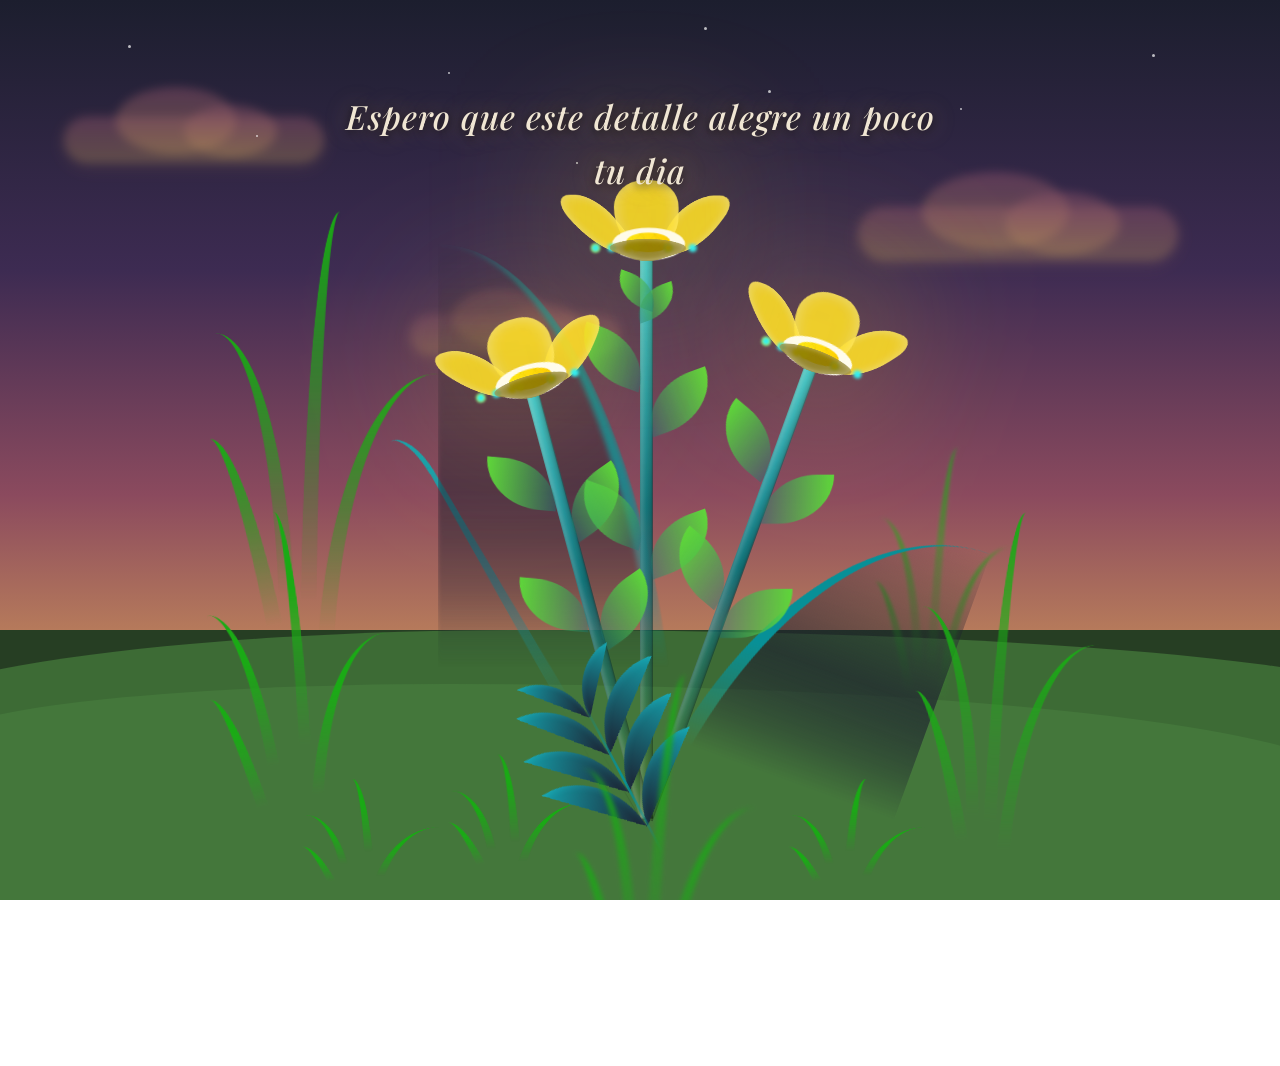
==== commit ea1cae2e: "feat: add versioning to stylesheet and script includes to force cache invalidation" ====
--- a/flower.html
+++ b/flower.html
@@ -6,7 +6,7 @@
   <meta name="viewport" content="width=device-width, initial-scale=1.0">
   <meta name="description" content="Un jardín de flores amarillas que crecen solo para ti.">
   <title>Flores para ti 🌼</title>
-  <link rel="stylesheet" href="css/flower.css">
+  <link rel="stylesheet" href="css/flower.css?v=2">
   <link rel="preconnect" href="https://fonts.googleapis.com">
   <link rel="preconnect" href="https://fonts.gstatic.com" crossorigin>
   <link
@@ -318,7 +318,7 @@
     <p class="final-message__text">Espero que este detalle alegre un poco tu dia </p>
   </div>
 
-  <script src="js/anim.js"></script>
+  <script src="js/anim.js?v=2"></script>
 </body>
 
 </html>
--- a/css/flower.css
+++ b/css/flower.css
@@ -1369,21 +1369,22 @@
 
 
 /* ═══════════════════════════════════════════════════════
-   MENSAJE FINAL + AUDIO TOGGLE
+   MENSAJE FINAL (Flotando en el cielo sobre las flores)
    ═══════════════════════════════════════════════════════ */
 
 .final-message {
   position: fixed;
-  bottom: 8vh;
+  top: 10vh;
   left: 50%;
   transform: translateX(-50%);
-  z-index: 100;
+  z-index: 1000;
   text-align: center;
   width: 90%;
-  max-width: 500px;
+  max-width: 600px;
   opacity: 0;
-  transition: opacity var(--duration-message) ease;
   pointer-events: none;
+  /* Animación CSS pura: se muestra a los 4.5s sin fallar */
+  animation: messageFadeIn 2s 4.5s ease-in-out forwards;
 }
 
 .final-message--visible {
@@ -1393,42 +1394,26 @@
 
 .final-message__text {
   font-family: var(--font-accent);
-  font-size: clamp(1.2rem, 4vw, 1.8rem);
+  font-size: clamp(1.3rem, 4.2vw, 2.1rem);
   font-weight: 500;
   font-style: italic;
   line-height: 1.6;
-  text-shadow: 0 0 20px var(--color-text-glow);
-}
-
-.audio-toggle {
-  position: fixed;
-  top: 1.5rem;
-  right: 1.5rem;
-  z-index: 200;
-  width: 48px;
-  height: 48px;
-  border: 1.5px solid rgba(255, 255, 255, 0.3);
-  border-radius: 50%;
-  background: rgba(0, 0, 0, 0.3);
-  backdrop-filter: blur(8px);
-  -webkit-backdrop-filter: blur(8px);
-  cursor: pointer;
-  display: flex;
-  align-items: center;
-  justify-content: center;
-  transition: background 0.3s ease, transform 0.3s ease;
-}
-
-.audio-toggle:hover {
-  background: rgba(0, 0, 0, 0.5);
-  transform: scale(1.1);
-}
-
-.audio-toggle__icon {
-  font-size: 1.3rem;
-  line-height: 1;
-}
-
+  color: var(--color-text);
+  text-shadow: 0 0 25px var(--color-text-glow), 0 2px 10px rgba(0, 0, 0, 0.7);
+  letter-spacing: 1px;
+}
+
+@keyframes messageFadeIn {
+  0% {
+    opacity: 0;
+    transform: translateX(-50%) translateY(15px);
+  }
+
+  100% {
+    opacity: 1;
+    transform: translateX(-50%) translateY(0);
+  }
+}
 
 /* ─── RESPONSIVE ─────────────────────────────────────── */
 @media (max-width: 480px) {
@@ -1437,14 +1422,12 @@
   }
 
   .final-message {
-    bottom: 5vh;
-  }
-
-  .audio-toggle {
-    top: 1rem;
-    right: 1rem;
-    width: 40px;
-    height: 40px;
+    top: 8vh;
+    width: 92%;
+  }
+
+  .final-message__text {
+    font-size: clamp(1.15rem, 5vw, 1.6rem);
   }
 }
 
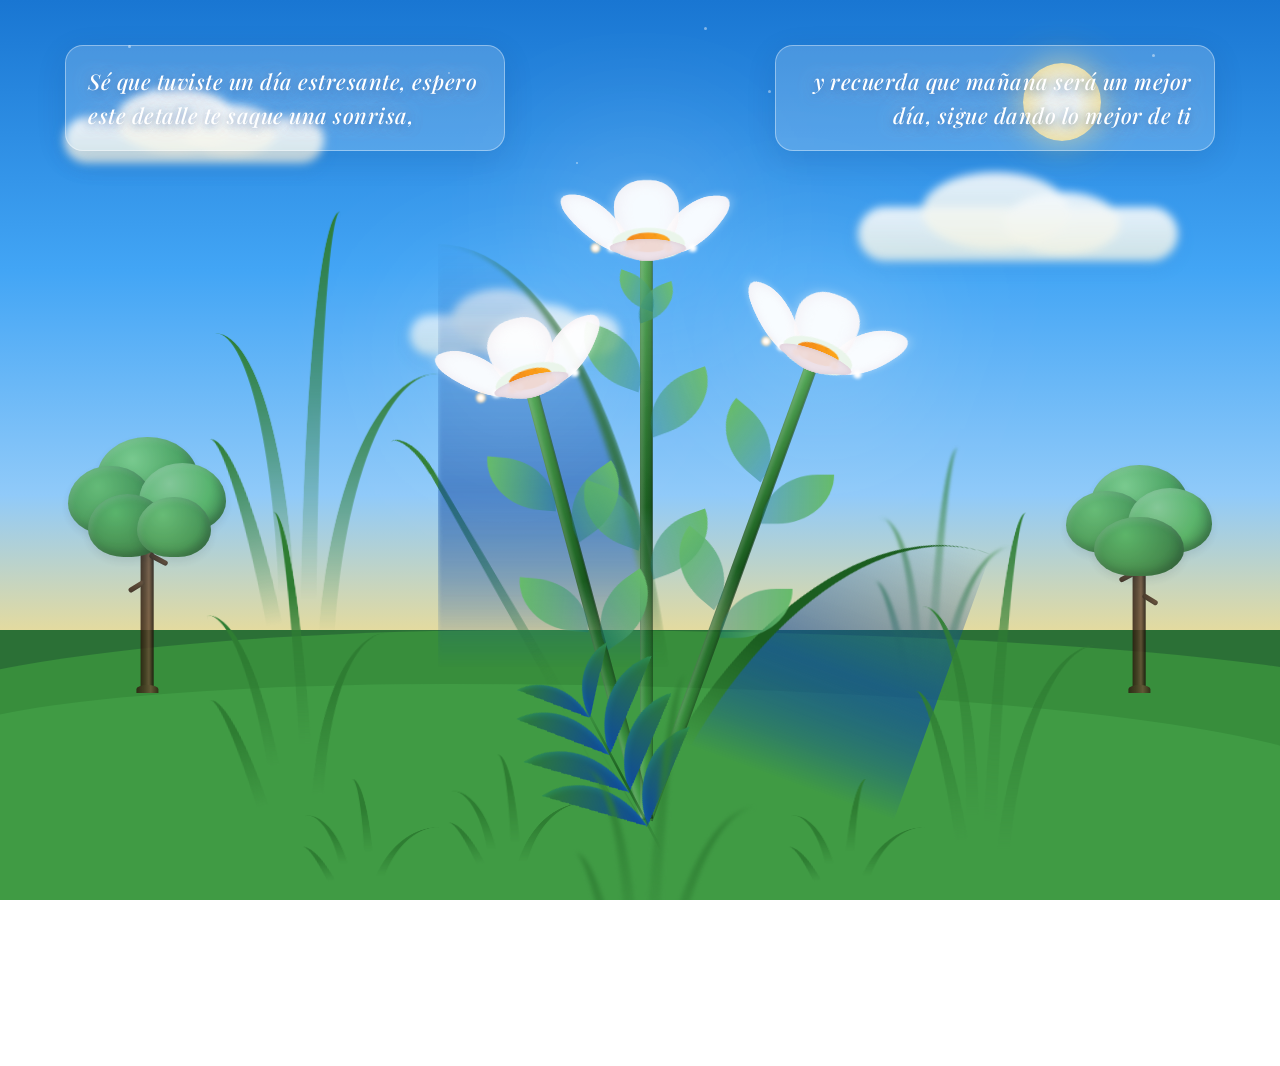
==== commit cb15468e: "feat: replace entrance page with lilies garden scene and stylesheets" ====
--- a/flower.html
+++ b/flower.html
@@ -4,9 +4,9 @@
 <head>
   <meta charset="UTF-8">
   <meta name="viewport" content="width=device-width, initial-scale=1.0">
-  <meta name="description" content="Un jardín de flores amarillas que crecen solo para ti.">
-  <title>Flores para ti 🌼</title>
-  <link rel="stylesheet" href="css/flower.css?v=2">
+  <meta name="description" content="Un hermoso jardín de lirios (Lilies) que crecen solo para ti bajo el sol.">
+  <title>Lilies para ti 🤍</title>
+  <link rel="stylesheet" href="css/flower.css?v=5">
   <link rel="preconnect" href="https://fonts.googleapis.com">
   <link rel="preconnect" href="https://fonts.gstatic.com" crossorigin>
   <link
@@ -17,22 +17,25 @@
 <body>
   <!-- ═══════════════════════════════════════════
        ESCENA DE FLORES — ESTILO DaniCodex
-       Fondo: cielo atardecer + pasto
-       3 flores principales + vegetación decorativa
+       Fondo: cielo soleado + pasto verde
+       3 flores principales estilo Lilies + vegetación
        Luces flotantes + balanceo 3D
   ═══════════════════════════════════════════ -->
 
-  <!-- Fade-in overlay -->
-  <div class="fade-overlay fade-overlay--active" id="fade-overlay" aria-hidden="true"></div>
-
-  <!-- Cielo con estrellas, nubes suaves y aves lejanas -->
+  <!-- Fade overlay -->
+  <div class="fade-overlay" id="fade-overlay" aria-hidden="true"></div>
+
+  <!-- Cielo con sol radiante, nubes suaves y aves lejanas -->
   <div class="sky" aria-hidden="true">
-    <!-- Nubes suaves de atardecer -->
+    <!-- Sol radiante -->
+    <div class="sun"></div>
+
+    <!-- Nubes suaves de día soleado -->
     <div class="cloud cloud--1"></div>
     <div class="cloud cloud--2"></div>
     <div class="cloud cloud--3"></div>
 
-    <!-- Estrellas sutiles -->
+    <!-- Destellos sutiles -->
     <div class="star star--1"></div>
     <div class="star star--2"></div>
     <div class="star star--3"></div>
@@ -53,8 +56,40 @@
   <!-- Pasto decorativo -->
   <div class="grass" aria-hidden="true"></div>
 
+  <!-- Árboles de fondo (ecosistema templado de las Lilies con tronco visible) -->
+  <div class="trees" aria-hidden="true">
+    <!-- Árbol 1: Izquierda (estilo bosque templado / pradera con tronco visible y copa frondosa) -->
+    <div class="tree tree--1">
+      <div class="tree__trunk">
+        <div class="tree__branch tree__branch--1"></div>
+        <div class="tree__branch tree__branch--2"></div>
+      </div>
+      <div class="tree__crown">
+        <div class="tree__leaf-cluster tree__leaf-cluster--1"></div>
+        <div class="tree__leaf-cluster tree__leaf-cluster--2"></div>
+        <div class="tree__leaf-cluster tree__leaf-cluster--3"></div>
+        <div class="tree__leaf-cluster tree__leaf-cluster--4"></div>
+        <div class="tree__leaf-cluster tree__leaf-cluster--5"></div>
+      </div>
+    </div>
+
+    <!-- Árbol 2: Derecha (árbol templado con tronco visible) -->
+    <div class="tree tree--2">
+      <div class="tree__trunk">
+        <div class="tree__branch tree__branch--1"></div>
+        <div class="tree__branch tree__branch--2"></div>
+      </div>
+      <div class="tree__crown">
+        <div class="tree__leaf-cluster tree__leaf-cluster--1"></div>
+        <div class="tree__leaf-cluster tree__leaf-cluster--2"></div>
+        <div class="tree__leaf-cluster tree__leaf-cluster--3"></div>
+        <div class="tree__leaf-cluster tree__leaf-cluster--4"></div>
+      </div>
+    </div>
+  </div>
+
   <!-- ═══ ESCENA DE FLORES ═══ -->
-  <div class="flowers" aria-label="Jardín de flores amarillas">
+  <div class="flowers" aria-label="Jardín de flores estilo Lilies">
 
     <!-- ═══ FLOR 1 (izquierda, ligeramente inclinada) ═══ -->
     <div class="flower flower--1">
@@ -312,13 +347,17 @@
 
   </div>
 
-  <!-- Mensaje final -->
+  <!-- Mensaje final (dividido en 2 columnas para no tapar la flor) -->
   <div class="final-message" id="final-message" aria-live="polite">
-    <!-- ✏️ PERSONALIZA: Cambia tu mensaje final aquí -->
-    <p class="final-message__text">Espero que este detalle alegre un poco tu dia </p>
+    <div class="final-message__col final-message__col--left">
+      <p class="final-message__text">Sé que tuviste un día estresante, espero este detalle te saque una sonrisa,</p>
+    </div>
+    <div class="final-message__col final-message__col--right">
+      <p class="final-message__text">y recuerda que mañana será un mejor día, sigue dando lo mejor de ti</p>
+    </div>
   </div>
 
-  <script src="js/anim.js?v=2"></script>
+  <script src="js/anim.js?v=3"></script>
 </body>
 
 </html>
--- a/css/flower.css
+++ b/css/flower.css
@@ -13,65 +13,65 @@
 
 /* ─── VARIABLES ──────────────────────────────────────── */
 :root {
-  /* Paleta cielo atardecer — tonos realistas */
-  --color-sky-top: #1c1e2e;
-  --color-sky-mid: #3d2b52;
-  --color-sky-low: #8b4a5e;
-  --color-horizon: #c48a5a;
-  --color-sun: #d4a95a;
-
-  /* Color oscuro base (para fondos y sombras) */
-  --dark-color: #1c1e2e;
-
-  /* Pasto — tonos apagados */
-  --color-grass-1: #263e23;
-  --color-grass-2: #3d6b35;
-  --color-grass-3: #4e8a45;
-
-  /* Flor */
-  --color-petal: #fddd25;
-  /* Pétalos amarillos */
-  --color-petal-shadow: #7c6901;
-  /* Pétalo de sombra */
-  --color-center-bg: #fff;
-  /* Centro blanco */
-  --color-center-pattern: #ffeb12;
-  /* Patrón del centro */
-
-  /* Vegetación */
-  --color-stem: #14757a;
-  /* Tallo oscuro */
-  --color-stem-light: #39c6d6;
+  /* Paleta cielo soleado de día — tonos luminosos y cálidos */
+  --color-sky-top: #1976d2;      /* Azul cielo profundo superior */
+  --color-sky-mid: #42a5f5;      /* Azul celeste brillante */
+  --color-sky-low: #90caf9;      /* Azul luminoso */
+  --color-horizon: #ffe082;      /* Horizonte cálido soleado */
+  --color-sun: #fff9c4;          /* Resplandor del sol */
+
+  /* Color base para sombras y contrastes */
+  --dark-color: #0d47a1;
+
+  /* Pasto — tonos vivos y frescos bajo el sol */
+  --color-grass-1: #2b7036;
+  --color-grass-2: #388e3c;
+  --color-grass-3: #4caf50;
+
+  /* Flor — Color Lirio (Lily) blanco nacarado elegante */
+  --color-petal: #ffffff;
+  /* Pétalos blanco puro lirio */
+  --color-petal-shadow: #eddfe8;
+  /* Pétalo de sombra nacarado con suave rubor lirio */
+  --color-center-bg: #e8f5e9;
+  /* Centro verde pistilo suave */
+  --color-center-pattern: #f57c00;
+  /* Polen ámbar naranja característico de los lirios */
+
+  /* Vegetación — ecosistema templado */
+  --color-stem: #1b5e20;
+  /* Tallo verde bosque */
+  --color-stem-light: #43a047;
   /* Tallo claro */
-  --color-leaf-green: #159faa;
+  --color-leaf-green: #2e7d32;
   /* Hojas del tallo */
-  --color-leaf-bright: #5ed639;
+  --color-leaf-bright: #66bb6a;
   /* Hojas claras */
-  --color-leaf-dark: #079097;
+  --color-leaf-dark: #1b5e20;
   /* Ramas */
-  --color-bush: #1aaa15;
+  --color-bush: #2e7d32;
   /* Arbustos */
 
   /* Luces */
-  --color-light-warm: rgb(255, 251, 0);
-  /* Luces cálidas */
-  --color-light-cool: #23f0ff;
-  /* Luces frías */
-
-  /* Nubes y aves (detalles de fondo con mayor contraste y visibilidad) */
-  --color-cloud-top: rgba(150, 85, 110, 0.45);
-  /* Malva atardecer visible */
-  --color-cloud-bottom: rgba(212, 169, 90, 0.32);
-  /* Brillo cálido horizonte */
-  --color-bird: rgba(25, 18, 35, 0.82);
-  /* Silueta de ave nítida y visible */
-
-  /* Estrellas */
-  --color-star: rgba(255, 255, 255, 0.7);
+  --color-light-warm: #ffb74d;
+  /* Luces cálidas polen dorado */
+  --color-light-cool: #ffffff;
+  /* Luces blancas lirio */
+
+  /* Nubes y aves (cielo diurno despejado y luminoso) */
+  --color-cloud-top: rgba(255, 255, 255, 0.92);
+  /* Nubes blancas esponjosas */
+  --color-cloud-bottom: rgba(255, 248, 225, 0.78);
+  /* Brillo cálido inferior */
+  --color-bird: rgba(24, 60, 95, 0.85);
+  /* Siluetas de aves nítidas */
+
+  /* Destellos de luz en el cielo */
+  --color-star: rgba(255, 255, 255, 0.45);
 
   /* Texto */
-  --color-text: #f0e6d3;
-  --color-text-glow: rgba(212, 169, 90, 0.4);
+  --color-text: #ffffff;
+  --color-text-glow: rgba(255, 240, 220, 0.7);
 
   /* Tiempos */
   --fl-speed: 0.8s;
@@ -218,9 +218,41 @@
   }
 }
 
-/* ─── CIELO: NUBES DE ATARDECER (FORMAS ORGÁNICAS) ────── 
-   Nubes esponjosas compuestas con cúpulas redondeadas 
-   (::before y ::after) y gradientes cálidos de atardecer.
+/* ─── CIELO: SOL CÁLIDO Y SUAVE ──────────────────────── 
+   Intensidad atenuada para evitar deslumbramiento, con un
+   resplandor cálido y apacible que no fatiga la vista.
+   ──────────────────────────────────────────────────────── */
+.sun {
+  position: absolute;
+  top: 7%;
+  right: 14%;
+  width: 78px;
+  height: 78px;
+  border-radius: 50%;
+  background: radial-gradient(circle, #fffdf2 25%, #ffe89e 65%, #ffd54f 100%);
+  box-shadow: 
+    0 0 20px 6px rgba(255, 224, 130, 0.35),
+    0 0 45px 12px rgba(255, 213, 79, 0.15);
+  animation: sunPulse 6s ease-in-out infinite alternate;
+  pointer-events: none;
+  opacity: 0.88;
+  z-index: 0;
+}
+
+@keyframes sunPulse {
+  0% {
+    transform: scale(0.98);
+    opacity: 0.84;
+  }
+  100% {
+    transform: scale(1.01);
+    opacity: 0.90;
+  }
+}
+
+/* ─── CIELO: NUBES DE DÍA SOLEADO (FORMAS ORGÁNICAS) ──── 
+   Nubes esponjosas blancas compuestas con cúpulas redondeadas 
+   (::before y ::after) bañadas por la luz del sol.
    ──────────────────────────────────────────────────────── */
 .cloud {
   position: absolute;
@@ -228,10 +260,10 @@
   background: linear-gradient(180deg,
       var(--color-cloud-top) 0%,
       var(--color-cloud-bottom) 100%);
-  filter: blur(5px);
+  filter: blur(4px);
   pointer-events: none;
-  opacity: 0.92;
-  box-shadow: 0 4px 18px rgba(195, 125, 85, 0.15);
+  opacity: 0.94;
+  box-shadow: 0 6px 20px rgba(50, 120, 180, 0.16);
 }
 
 /* Lóbulos redondeados que dan volumen y forma de nube real */
@@ -426,6 +458,224 @@
     left: 105vw;
     opacity: 0;
     transform: translateY(8px) scale(var(--bird-scale, 1));
+  }
+}
+
+/* ─── ÁRBOLES DE FONDO (ECOSISTEMA DE LILIES) ────────── 
+   Árboles lejanos en el horizonte de la colina. Escala reducida 
+   y atmósfera suave para colocarlos claramente en segundo 
+   plano, aportando profundidad paisajística sin competir 
+   con la flor principal.
+   ──────────────────────────────────────────────────────── */
+.trees {
+  position: fixed;
+  bottom: 23vh; /* Arraigados en el horizonte de la colina lejana */
+  left: 0;
+  right: 0;
+  height: 0;
+  pointer-events: none;
+  z-index: 1; /* Estrictamente en el plano de fondo, detrás de las flores */
+  opacity: 0.82; /* Suave perspectiva aérea */
+  filter: blur(0.35px); /* Desenfoque sutil de profundidad de campo */
+}
+
+.tree {
+  position: absolute;
+  bottom: 0;
+  transform-origin: bottom center;
+}
+
+/* Árbol 1 (Izquierda fondo): Silueta distante de árbol templado con tronco visible */
+.tree--1 {
+  left: clamp(2%, 6vw, 10%);
+  width: clamp(80px, 11vw, 150px);
+  height: clamp(150px, 20vw, 260px);
+  animation: treeSwayLeft 10s ease-in-out infinite alternate;
+}
+
+/* Árbol 2 (Derecha fondo): Árbol distante acompañante */
+.tree--2 {
+  right: clamp(2%, 6vw, 10%);
+  width: clamp(75px, 10vw, 140px);
+  height: clamp(140px, 18vw, 240px);
+  animation: treeSwayRight 12s ease-in-out infinite alternate;
+}
+
+/* Tronco visible con proporción de plano lejano */
+.tree__trunk {
+  position: absolute;
+  bottom: 0;
+  left: 50%;
+  transform: translateX(-50%);
+  width: clamp(7px, 1vw, 13px);
+  height: 76%;
+  background: linear-gradient(90deg, #2b180d 0%, #462f1e 35%, #6a4c35 65%, #301b0f 100%);
+  border-radius: 4px 4px 0 0;
+  box-shadow: inset -2px 0 3px rgba(0, 0, 0, 0.45);
+}
+
+/* Base ensanchada del tronco sobre el horizonte */
+.tree__trunk::after {
+  content: '';
+  position: absolute;
+  bottom: 0;
+  left: 50%;
+  transform: translateX(-50%);
+  width: 175%;
+  height: 8px;
+  background: inherit;
+  border-radius: 50% 50% 0 0;
+}
+
+/* Ramas secundarias estructurales */
+.tree__branch {
+  position: absolute;
+  background: linear-gradient(90deg, #301b0f, #543926);
+  border-radius: 3px;
+  box-shadow: inset -1px -1px 2px rgba(0, 0, 0, 0.35);
+}
+
+.tree--1 .tree__branch--1 {
+  top: 44%;
+  left: -13px;
+  width: 18px;
+  height: 5px;
+  transform: rotate(-32deg);
+}
+
+.tree--1 .tree__branch--2 {
+  top: 30%;
+  right: -15px;
+  width: 20px;
+  height: 5px;
+  transform: rotate(28deg);
+}
+
+.tree--2 .tree__branch--1 {
+  top: 45%;
+  right: -13px;
+  width: 17px;
+  height: 5px;
+  transform: rotate(32deg);
+}
+
+.tree--2 .tree__branch--2 {
+  top: 32%;
+  left: -14px;
+  width: 18px;
+  height: 5px;
+  transform: rotate(-28deg);
+}
+
+/* Copa del árbol elevada para dejar el tronco claramente visible */
+.tree__crown {
+  position: absolute;
+  top: 0;
+  left: 0;
+  width: 100%;
+  height: 56%;
+  transform-origin: bottom center;
+}
+
+.tree__leaf-cluster {
+  position: absolute;
+  border-radius: 50% 50% 45% 45% / 55% 55% 45% 45%;
+  box-shadow: 
+    inset -3px -4px 8px rgba(10, 45, 15, 0.4),
+    inset 2px 3px 6px rgba(255, 255, 255, 0.18),
+    0 4px 10px rgba(0, 0, 0, 0.1);
+}
+
+/* Distribución de copa en Árbol 1 */
+.tree--1 .tree__leaf-cluster--1 {
+  width: 72%;
+  height: 52%;
+  top: 0;
+  left: 14%;
+  background: radial-gradient(circle at 35% 30%, #76cb78 0%, #43a047 55%, #1b5e20 100%);
+}
+
+.tree--1 .tree__leaf-cluster--2 {
+  width: 60%;
+  height: 48%;
+  top: 20%;
+  left: -6%;
+  background: radial-gradient(circle at 35% 30%, #5cb85c 0%, #388e3c 60%, #154c1a 100%);
+}
+
+.tree--1 .tree__leaf-cluster--3 {
+  width: 62%;
+  height: 48%;
+  top: 18%;
+  right: -6%;
+  background: radial-gradient(circle at 35% 30%, #81c784 0%, #4caf50 55%, #1b5e20 100%);
+}
+
+.tree--1 .tree__leaf-cluster--4 {
+  width: 56%;
+  height: 44%;
+  top: 40%;
+  left: 8%;
+  background: radial-gradient(circle at 35% 30%, #4caf50 0%, #2e7d32 60%, #124717 100%);
+}
+
+.tree--1 .tree__leaf-cluster--5 {
+  width: 52%;
+  height: 42%;
+  top: 42%;
+  right: 5%;
+  background: radial-gradient(circle at 35% 30%, #5cb85c 0%, #388e3c 60%, #17541d 100%);
+}
+
+/* Distribución de copa en Árbol 2 */
+.tree--2 .tree__leaf-cluster--1 {
+  width: 76%;
+  height: 54%;
+  top: 2%;
+  left: 12%;
+  background: radial-gradient(circle at 35% 30%, #76cb78 0%, #43a047 55%, #1b5e20 100%);
+}
+
+.tree--2 .tree__leaf-cluster--2 {
+  width: 64%;
+  height: 48%;
+  top: 22%;
+  left: -7%;
+  background: radial-gradient(circle at 35% 30%, #5cb85c 0%, #388e3c 60%, #154c1a 100%);
+}
+
+.tree--2 .tree__leaf-cluster--3 {
+  width: 66%;
+  height: 50%;
+  top: 20%;
+  right: -7%;
+  background: radial-gradient(circle at 35% 30%, #81c784 0%, #4caf50 55%, #1b5e20 100%);
+}
+
+.tree--2 .tree__leaf-cluster--4 {
+  width: 70%;
+  height: 46%;
+  top: 42%;
+  left: 15%;
+  background: radial-gradient(circle at 35% 30%, #4caf50 0%, #2e7d32 60%, #134e19 100%);
+}
+
+/* Animaciones suaves de balanceo */
+@keyframes treeSwayLeft {
+  0% {
+    transform: rotate(0deg);
+  }
+  100% {
+    transform: rotate(1.8deg) skewX(0.8deg);
+  }
+}
+
+@keyframes treeSwayRight {
+  0% {
+    transform: rotate(0deg);
+  }
+  100% {
+    transform: rotate(-1.6deg) skewX(-0.6deg);
   }
 }
 
@@ -633,8 +883,11 @@
   border-radius: 51% 49% 47% 53% / 44% 45% 55% 69%;
   background-color: var(--color-petal);
   transform-origin: bottom center;
-  opacity: 0.9;
-  box-shadow: inset 0 0 2vmin rgba(255, 255, 255, 0.5);
+  opacity: 0.96;
+  box-shadow: 
+    inset 0 0 2.2vmin rgba(230, 212, 224, 0.45),
+    inset 0 0 0.8vmin rgba(255, 255, 255, 0.9),
+    0 0 1.5vmin rgba(255, 255, 255, 0.4);
 }
 
 /* Pétalo 1: frente-derecha */
@@ -661,7 +914,8 @@
   transform: translate(0%, 18%) rotateX(70deg) rotate(-43deg);
   background-color: var(--color-petal-shadow);
   z-index: 1;
-  opacity: 0.8;
+  opacity: 0.9;
+  box-shadow: inset 0 0 1.5vmin rgba(180, 160, 175, 0.4);
 }
 
 
@@ -694,7 +948,7 @@
     repeating-linear-gradient(135deg, rgba(0, 0, 0, 0.03) 0px, rgba(0, 0, 0, 0.03) 1px, transparent 1px, transparent 12px),
     repeating-linear-gradient(45deg, rgba(0, 0, 0, 0.03) 0px, rgba(0, 0, 0, 0.03) 1px, transparent 1px, transparent 12px),
     repeating-linear-gradient(67.5deg, rgba(0, 0, 0, 0.03) 0px, rgba(0, 0, 0, 0.03) 1px, transparent 1px, transparent 12px),
-    linear-gradient(90deg, var(--color-center-pattern), #ffce00);
+    linear-gradient(90deg, var(--color-center-pattern), #ffa000);
 }
 
 
@@ -1369,18 +1623,22 @@
 
 
 /* ═══════════════════════════════════════════════════════
-   MENSAJE FINAL (Flotando en el cielo sobre las flores)
+   MENSAJE FINAL (Distribuido en 2 columnas en el cielo 
+   para no tapar las flores centrales)
    ═══════════════════════════════════════════════════════ */
 
 .final-message {
   position: fixed;
-  top: 10vh;
+  top: 5vh;
   left: 50%;
   transform: translateX(-50%);
   z-index: 1000;
-  text-align: center;
-  width: 90%;
-  max-width: 600px;
+  width: 94%;
+  max-width: 1150px;
+  display: flex;
+  justify-content: space-between;
+  align-items: flex-start;
+  gap: clamp(1rem, 10vw, 15rem);
   opacity: 0;
   pointer-events: none;
   /* Animación CSS pura: se muestra a los 4.5s sin fallar */
@@ -1392,21 +1650,41 @@
   pointer-events: auto;
 }
 
+.final-message__col {
+  flex: 1;
+  max-width: 440px;
+  background: rgba(255, 255, 255, 0.18);
+  backdrop-filter: blur(10px);
+  -webkit-backdrop-filter: blur(10px);
+  border: 1px solid rgba(255, 255, 255, 0.38);
+  border-radius: 18px;
+  padding: 1.1rem 1.4rem;
+  box-shadow: 0 8px 30px rgba(10, 45, 90, 0.12);
+}
+
+.final-message__col--left {
+  text-align: left;
+}
+
+.final-message__col--right {
+  text-align: right;
+}
+
 .final-message__text {
   font-family: var(--font-accent);
-  font-size: clamp(1.3rem, 4.2vw, 2.1rem);
+  font-size: clamp(1rem, 1.8vw, 1.35rem);
   font-weight: 500;
   font-style: italic;
   line-height: 1.6;
   color: var(--color-text);
-  text-shadow: 0 0 25px var(--color-text-glow), 0 2px 10px rgba(0, 0, 0, 0.7);
-  letter-spacing: 1px;
+  text-shadow: 0 0 20px var(--color-text-glow), 0 2px 10px rgba(13, 71, 161, 0.7);
+  letter-spacing: 0.5px;
 }
 
 @keyframes messageFadeIn {
   0% {
     opacity: 0;
-    transform: translateX(-50%) translateY(15px);
+    transform: translateX(-50%) translateY(12px);
   }
 
   100% {
@@ -1416,18 +1694,33 @@
 }
 
 /* ─── RESPONSIVE ─────────────────────────────────────── */
-@media (max-width: 480px) {
+@media (max-width: 680px) {
   .grass {
     height: 25vh;
   }
 
   .final-message {
-    top: 8vh;
-    width: 92%;
+    top: 3.5vh;
+    width: 95%;
+    gap: 0.6rem;
+  }
+
+  .final-message__col {
+    padding: 0.7rem 0.85rem;
+    border-radius: 14px;
+  }
+
+  .final-message__col--left {
+    text-align: left;
+  }
+
+  .final-message__col--right {
+    text-align: right;
   }
 
   .final-message__text {
-    font-size: clamp(1.15rem, 5vw, 1.6rem);
+    font-size: clamp(0.78rem, 2.8vw, 0.92rem);
+    line-height: 1.45;
   }
 }
 
